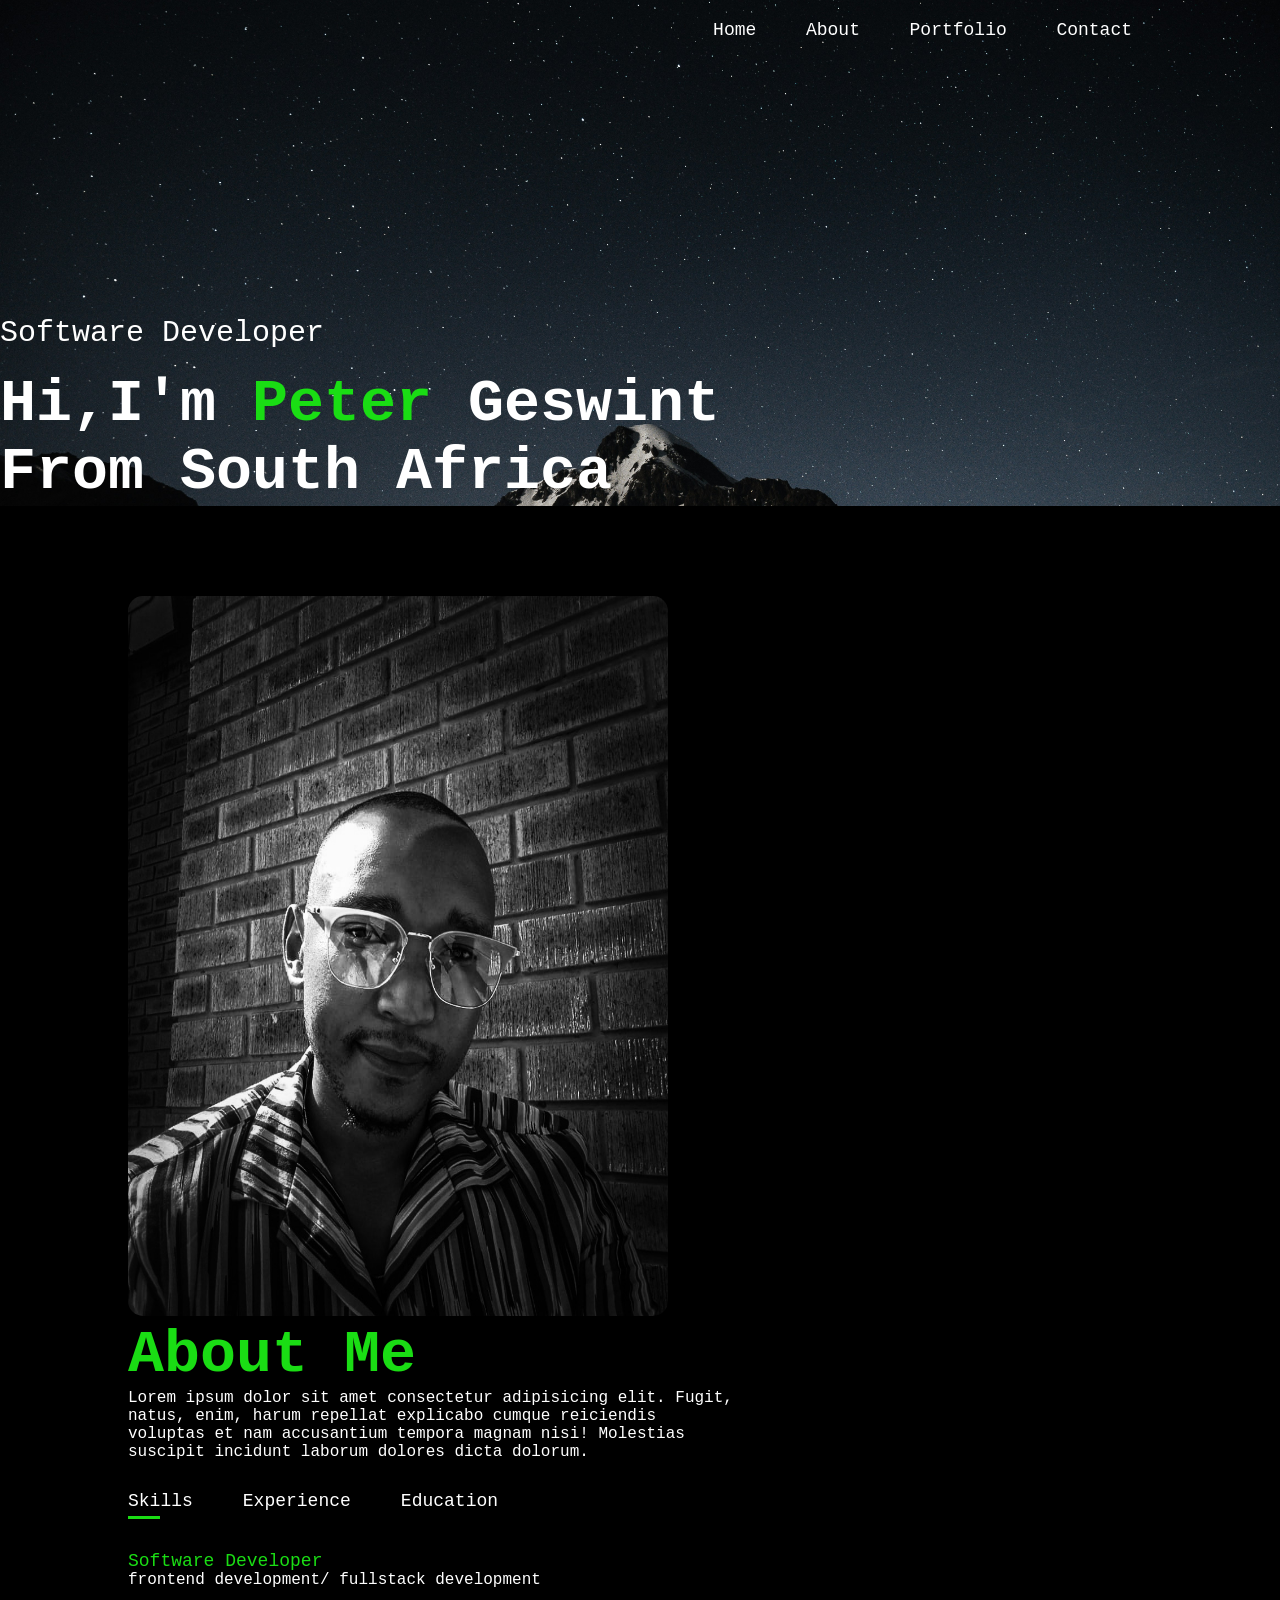
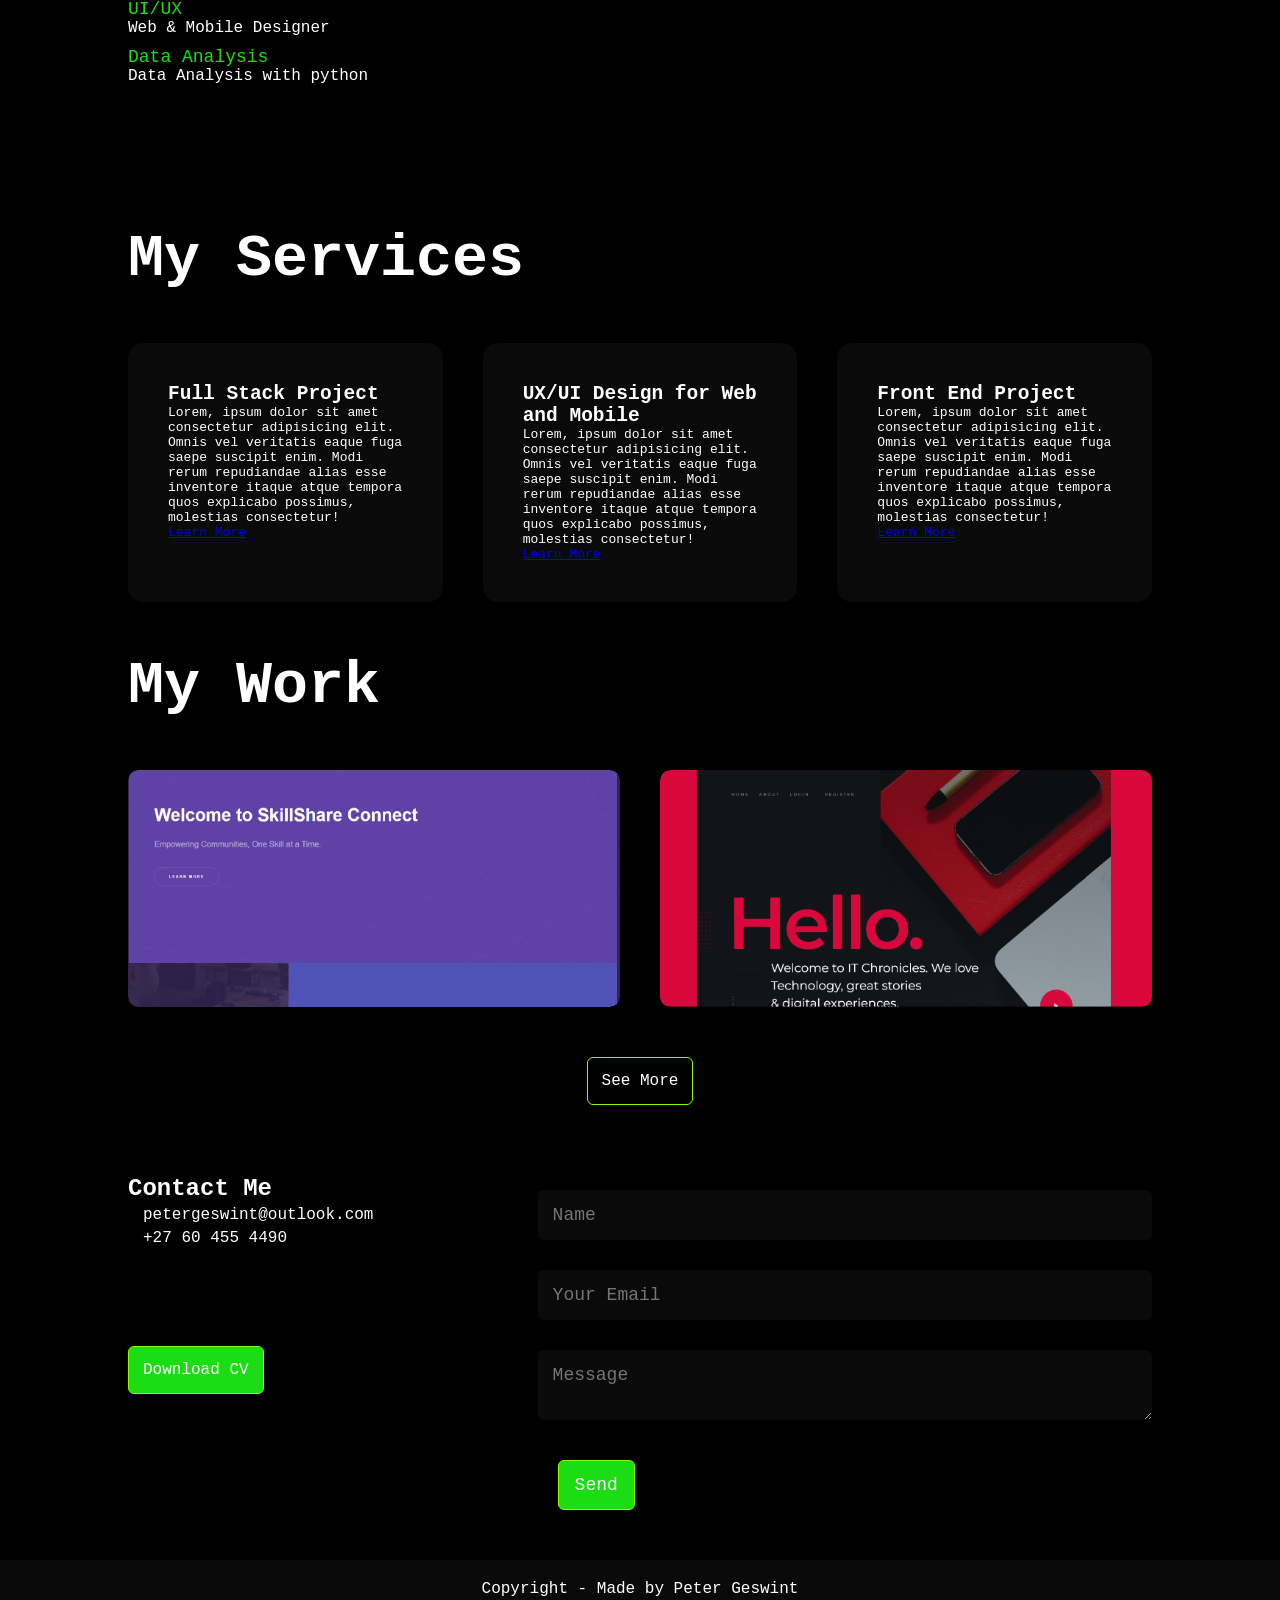
==== Portfolio Website/Index.html @ ab49cde0 "Codsoft Task1" ====
<!DOCTYPE html>
<html>
	<head>
		<meta charset="UTF-8"/>
		<meta name="viewport" content="width=device-width, initial-scale=1.0"/>
		<title>PG</title>
		<link rel="stylesheet" href="style.css"/>
		<script src="https://kit.fontawesome.com/43df5438bc.js" crossorigin="anonymous"></script>
	</head>
	<body>
		<div id="header">
			<div class="container">
				<nav>
					<img src="" class="logo"/>
					<ul id="sideMenu">
						<li><a href="#header">Home</a></li>
						<li><a href="#about">About</a></li>
						<li><a href="#portfolio">Portfolio</a></li>
						<li><a href="#contact">Contact</a></li>
						<i class="fas fa-solid fa-xmark" onclick="closeMenu()"></i>
					</ul>
					<i class="fas fa-solid fa-bars" onclick="openMenu()"></i>
					
					
				</nav>
			</div>
			<div class="header-text">
				<p>Software Developer</p>
				<h1>Hi,I'm <span>Peter</span> Geswint<br/> From South Africa</h1>
			</div>

		</div>
		<!------ About ------->
		<div id="about">
			<div class="container">
				<div class="row">
					<div class="about-col-1">
						<img src="Images/about.jpg"/>
					</div>
					<div class="about-col-2">
						<h1 class="subtitle">About Me</h1>
						<p>Lorem ipsum dolor sit amet consectetur adipisicing elit. Fugit, natus, enim, harum repellat explicabo cumque reiciendis voluptas et nam accusantium tempora magnam nisi! Molestias suscipit incidunt laborum dolores dicta dolorum.</p>
						<div class="tab-title">
							<p class="tab-links active-link" onclick="openTab('skills')">Skills</p>
							<p class="tab-links" onclick="openTab('experience')">Experience</p>
							<p class="tab-links" onclick="openTab('education')">Education</p>
						</div>
						<div class="tab-contents active-tab" id="skills">
							<ul>
								<li><span>Software Developer</span><br/>frontend development/ fullstack development</li>
								<li><span>UI/UX</span><br />Web & Mobile Designer</li>
								<li><span>Data Analysis</span><br />Data Analysis with python</li>
							</ul>
						</div>
							<div class="tab-contents" id="experience">
								<ul>
									<li><span>CODSOFT</span><br />frontend development internship</li>
								</ul>
							</div>
							<div class="tab-contents" id="education">
								<ul>
									<li><span>Nelson Mandela University</span><br />National Diploma: Software Development</li>
									<li><span>ZTM - Udemy Course</span><br />Web & Mobile Designer</li>
									<li><span>ALX</span><br />Software Engineering</li>
								</ul>
							</div>
					</div>
				</div>
			</div>
		</div>
		<!------Services------>
		<div id="services">
			<div class="container">
				<h1 class="subtitle">My Services</h1>
				<div class="services-list">
					<div>
						<i class="fa-solid fa-laptop-code"></i>
						<h2>Full Stack Project</h2>
						<p>Lorem, ipsum dolor sit amet consectetur adipisicing elit. Omnis vel veritatis eaque fuga saepe suscipit enim. Modi rerum repudiandae alias esse inventore itaque atque tempora quos explicabo possimus, molestias consectetur!</p>
						<a href="#">Learn More</a>
					</div>
					
						<div>
							<i class="fa-brands fa-figma"></i>
							<h2>UX/UI Design for Web and Mobile</h2>
							<p>Lorem, ipsum dolor sit amet consectetur adipisicing elit. Omnis vel veritatis eaque fuga saepe suscipit enim.
								Modi rerum repudiandae alias esse inventore itaque atque tempora quos explicabo possimus, molestias consectetur!
							</p>
								<a href="#">Learn More</a>
						</div>
					

						<div>
							<i class="fa-regular fa-file-code"></i>
								<h2>Front End Project</h2>
								<p>Lorem, ipsum dolor sit amet consectetur adipisicing elit. Omnis vel veritatis eaque fuga saepe suscipit enim.
									Modi rerum repudiandae alias esse inventore itaque atque tempora quos explicabo possimus, molestias consectetur!
								</p>
								<a href="#">Learn More</a>
						</div>
							
							
					
						
					</div>
				
			</div>
		</div>
		<div id="portfolio">
			<div class="container">
				<h1 class="subtitle">My Work</h1>
				<div class="work-list">
					<div class="work">
							<img src="Images/Screenshot 2024-09-18 195211.png" alt="skills share home page">
							<div class="layer">
								<h3>Fully Responsive Website</h3>
								<p>Short description of the project.</p>
								<a href="#"><i class="fa-solid fa-up-right-from-square"></i></a>
							</div>
					</div>
						<div class="work">
							<img src="Images/itchronicles.png" alt="it chronicles home page">
								<div class="layer">
									<h3>Fully Responsive Website</h3>
									<p>Short description of the project.</p>
									<a href="#"><i class="fa-solid fa-up-right-from-square"></i></a>
								</div>
						</div>
				</div>
				<a href="#" class="btn">See More</a>

			</div>
			<div id="contact">
				<div class="container">
					<div class="row">
						<div class="contact-left">
							<h2 class="sub-title">Contact Me</h3>
							<p><i class="fa-solid fa-paper-plane"></i> petergeswint@outlook.com</p>
							<p><i class="fa-solid fa-phone"></i> +27 60 455 4490</p>
							<div class="social-icons">
								<a href="#"><i class="fa-brands fa-square-facebook"></i></a>
								<a href="#"><i class="fa-brands fa-square-x-twitter"></i></a>
								<a href="#"><i class="fa-brands fa-linkedin"></i></a>
								<a href="#"><i class="fa-brands fa-square-instagram"></i></a>
							</div>
							<a href="Images/Peter Geswint - Resume.pdf" class="btn btn2">Download CV</a>

						</div>
						<div class="contact-right">
							<form>
								<input type="text" name="name" placeholder="Name" required />
								<input type="email" name="email" placeholder="Your Email" rquired />
								<textarea cols="16" name="message" placeholder="Message"></textarea>
								<button type="submit" class="btn btn2">Send</button>
							</form>
						</div>
					</div>
				</div>
			</div>
			<div class="copyright">
				<p>Copyright - Made by Peter Geswint <i class="fa-solid fa-heart"></i></p>
			</div>
		</div>
		<script>
			var tabLinks = document.getElementsByClassName("tab-links");
			var tabContents = document.getElementsByClassName("tab-contents");
			function openTab(tabname){
				for(tabLink of tabLinks){
					tabLink.classList.remove("active-link")
				}
					for (tabContent of tabContents) {
					tabContent.classList.remove("active-tab")
				}
				event.currentTarget.classList.add("active-link");
				document.getElementById(tabname).classList.add("active-tab");
			}
		</script>
		<script>
			var sideMenu = document.getElementById("sideMenu");
			function openMenu(){
				sideMenu.style.right = "0px";
			}
			function closeMenu(){
				sideMenu.style.right = "-200px";
			}
		</script>
	</body>
</html>
---- Portfolio Website/style.css ----
*{
	margin: 0;
	padding: 0;
	font-family: 'Courier New', Courier, monospace;
	box-sizing: border-box;
}
html{
	scroll-behavior: smooth;
}
body{
	background-color: black;
	color: white;
}
#header{
	width: 100%;
	height: 100%;
	background-image: url("Images/pic-article-02.jpg");
	background-size: cover;
	background-position: right ;
}
.container{
	padding: 10px 10%;
}
nav{
	display: flex;
	align-items: center;
	justify-content: space-between;
	flex-wrap: wrap;
}
.logo{
	width: 140px;
}
nav ul li {
	display: inline-block;
	margin: 10px 20px;
	list-style: none;

}
nav ul li a {
	color: white;
	text-decoration: none;
	font-size: 18px;
	position: relative;
}
nav ul li a::after{
	content: '';
	width: 0%;
	height: 3px;
	background: rgb(26, 221, 20);
	position: absolute;
	left:0;
	bottom: -6px;
	transition: 0.5s;
}
nav ul li a:hover::after{
	width: 100%;
}
.header-text{
	margin-top: 20%;
	font-size: 30px;
}
.header-text h1{
	font-size: 60px;
	margin-top: 20px;
}
.header-text h1 span{
	color: rgb(26, 221, 20);
}
#about{
	padding: 80px 0;
	color: rgb(26, 221, 20);
}
#about p{
	color: white;
}
.row{
	display: flex;
	justify-content: space-between;
	flex-wrap: wrap;
}
.about-col-1{
	flex-basis: 30%;
}
.about-col-1 img{
	width: 60vh;
	height: 80vh;
	border-radius: 15px;

}
.about-col-2{
	flex-basis: 60%;
}

.subtitle{
	font-size: 60px;
	font-weight: 600;
}
.tab-title{
	display: flex;
	margin: 30px 0 40px;
}
.tab-links{
	margin-right: 50px;
	font-size: 18px;
	font-weight: 400;
	cursor: pointer;
	position: relative;
}
.tab-links::after{
	content:'';
	width: 0;
	height: 3px;
	background: rgb(26, 221, 20) ;
	position: absolute;
	left: 0;
	bottom: -8px;
	transition: 0.5s;
}
.tab-links.active-link::after{
	width: 50%;

}
.tab-contents ul li{
	list-style: none;
	margin: 10px 0;
	color: white;
}
.tab-contents span{
	color:rgb(26, 221, 20);
	font-size: 18px;
	font-weight: 500;
}
.tab-contents{
	display: none;
}
.tab-contents.active-tab{
	display: block;
}
#services{
	padding: 30px 0;
}
.services-list{
	display: grid;
	grid-template-columns: repeat(auto-fit,minmax(250px,1fr));
	grid-gap: 40px;
	margin-top: 50px;
}
.services-list div{
	background:rgba(207, 209, 207, 0.048);
	padding: 40px;
	font-size: 13px;
	font-weight: 400;
	border-radius: 15px;
	transition: background 0.5s, transform 0.5s;
}
.services-list div i {
	font-size: 50px;
	margin-bottom: 10px;
}
.services-list div i h2{
	font-size: 30px;
	font-weight: 500;
	margin-bottom: 15px;
}
.services-list div i a{
	text-decoration: none;
	color: rgba(2, 14, 2, 0.048) ;
	font-size: 12px;
	margin-top: 20px;
	display: inline-block;
}
.services-list div:hover{
	background: rgb(26, 221, 20) ;
	transform: translate(-10px);
}
.portfolio{
	padding: 50px 0;
}
.work-list{
	display: grid;
		grid-template-columns: repeat(auto-fit, minmax(250px, 1fr));
		grid-gap: 40px;
		margin-top: 50px;
}
.work{
	border-radius: 10px;
	position: relative;
	overflow: hidden;
}
.work img{
	width: 100%;
	border-radius: 10px;
	display: block;
	transition: transform 0.5s;
}
.layer {
	width: 100%;
	height: 0;
	background: linear-gradient(rgba(0,0,0,0),rgb(26, 221, 20) );
	border-radius: 10px;
	position: absolute;
	left: 0;
	bottom: 0;
	overflow: hidden;
	display: flex;
	align-items: center;
	flex-direction: column;
	padding: 0 40px;
	text-align: center;
	font-size: 14px;
	transition: height 0.5s;
}
.layer h3{
	font-weight: 500;
	margin-bottom: 20px;
}
.layer h3 p{
	color: black;
}
.layer a{
	margin-top: 20px;
	color: chartreuse;
	text-decoration: none;
	font-size: 18px;
	line-height: 60px;
	background: #ffffff;
	width: 60px;
	height: 60px;
	border-radius: 50%;
	text-align: center;
}
.work:hover image{
	transform: scale(1.1);
}
.work:hover .layer{
	height: 100%;
}
.btn{
	display: block;
	margin: 50px auto;
	width: fit-content;
	border: 1px solid chartreuse;
	padding: 14px 14px ;
	border-radius: 6px;
	text-decoration: none;
	color: white;
	transition: background 0.5s, transition 0.5s;
}
.btn:hover{
	background:rgba(26, 221, 20);
}
.contact-left{
	flex-basis:35% ;

}
.contact-right {
	flex-basis: 60%;

}
.contact-left p i{
	font-size: 20px;
	color: rgb(26, 221, 20);
	margin-right: 15px;
	margin-bottom: 10px;
}
.social-icons{
	margin-top: 30px;

}
.social-icons a{
	margin-right: 15px;
	font-size: 30px;
	color: white;
	text-decoration: none;
	display: inline-block;
	transition: transform 0.5s;
}
.social-icons a:hover{
	color: rgb(26, 221, 20);
	transform: translateY(-5px);
}
.btn.btn2{
	display: inline-block;
	background: rgb(26, 221, 20);
}
.contact-right form{
	width: 100%;
}
.contact-right form input, .contact-right form textarea{
	width: 100%;
	padding: 15px;
	margin: 15px 0;
	background: rgba(207, 209, 207, 0.048);
	border: none;
	border-radius: 6px;
	outline: none;
	color: white;
	font-size: 18px;
}
form .btn2{
	padding: 14px 16px;
	font-size: 18px;
	margin:20px;
	cursor: pointer;
}
.copyright {
	width: 100%;
	text-align: center;
	padding: 20px 0;
	background-color: rgba(207, 209, 207, 0.048);
	font-weight: 300;
	margin-top: 20px;
}
.copyright i{
	color: rgb(26, 221, 20);
}

nav .fas {
	display: none;
}

@media screen and (max-width: 600px){
	#header{
		background-image: url("Images/pic-article-02.jpg");
	}
	.header-text{
		margin-top:100%;
		font-size: 16px;
	}
	.header-text h1{
		font-size: 30px;
	}
	nav .fas{
		display: block;
		font-size: 25px;
	}
	nav ul{
		background: rgb(150, 224, 147);
		position: fixed;
		top: 0;
		right: -200px;
		width: 200px;
		height: 100vh;
		padding-top: 15px;
		z-index: 2;
		transition: right 0.5s;
	}
	nav ul li{
		display: block;
		margin: 25px;
	}
	nav ul .fas{
		position: absolute;
		top: 25px;
		left: 25px;
		cursor: pointer;
	}
	.subtitle{
		font-size: 30px;
	}
	.about-col-1, .about-col-2{
		flex-basis: 100%;
	}
	.about-col-1{
		margin-bottom: 20px;
	}
	.about-col-2{
		font-size: 20px;
	}
	.tab-links{
		font-size: 16px;
		margin-right: 20px;
	}
	.contact-left, .contact-right{
		flex-basis: 100%;
	}
	.copyright{
		font-size: 14px;
	}
}
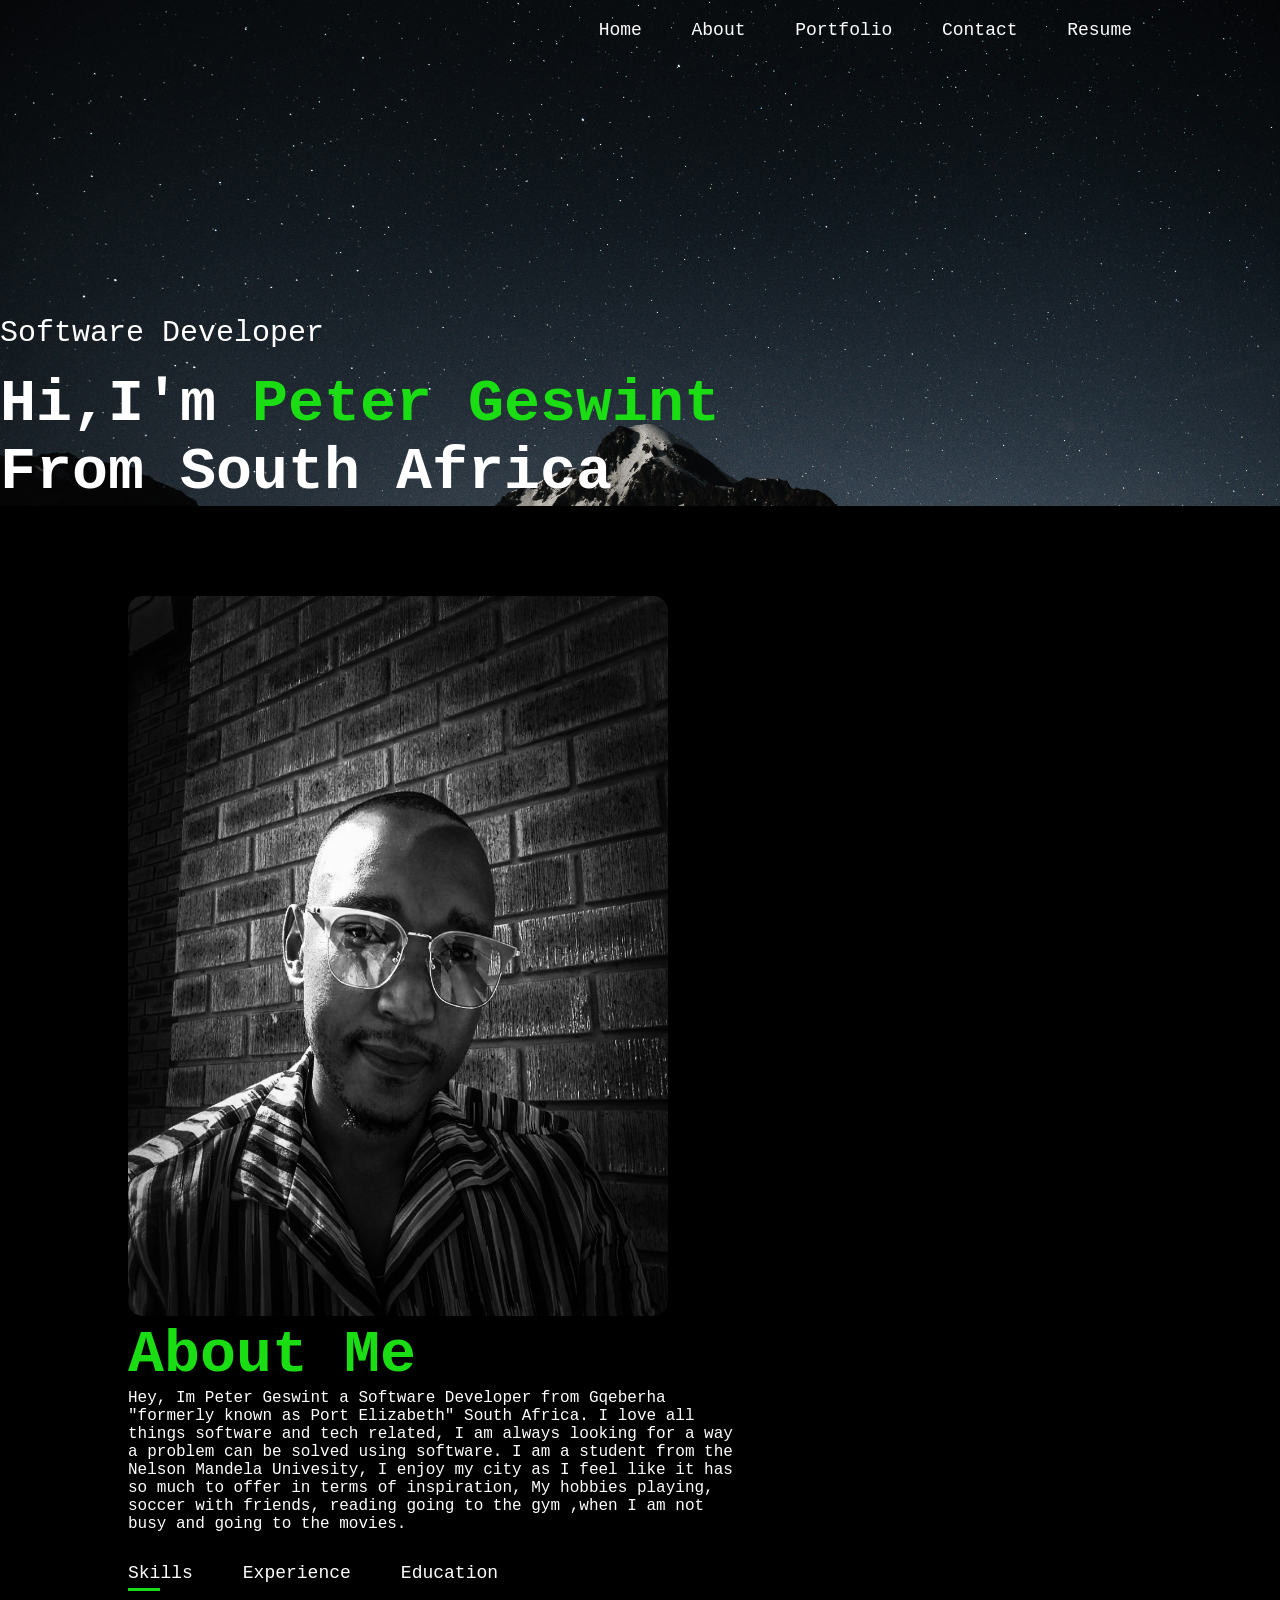
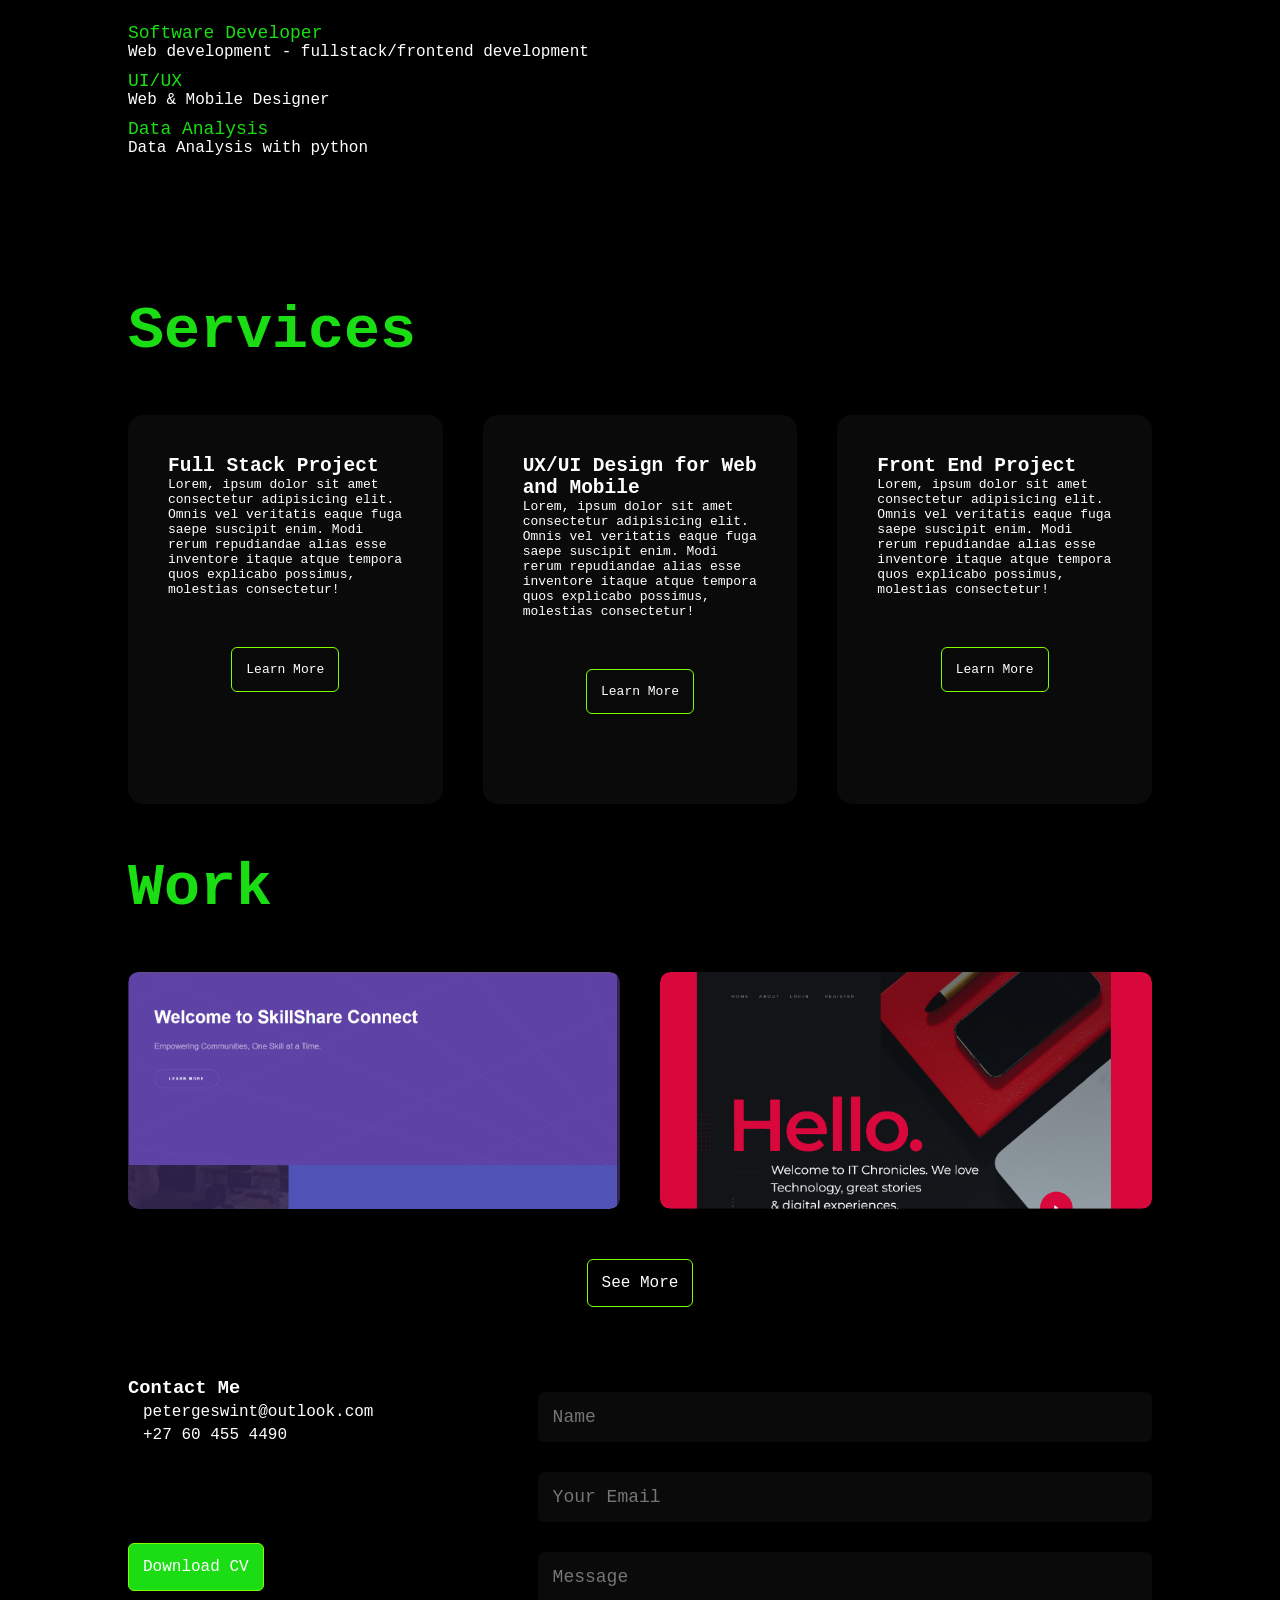
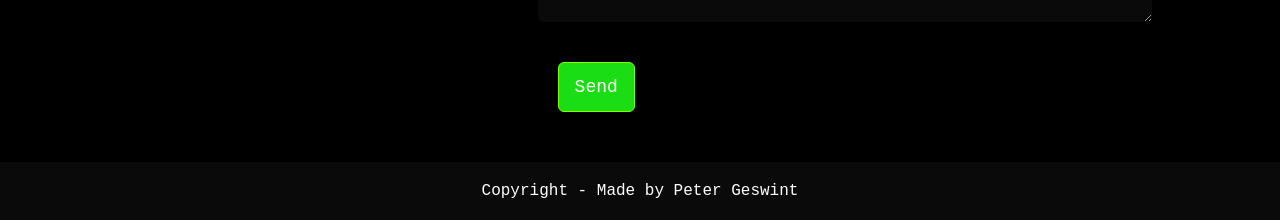
==== commit 14b0576f: "Contact" ====
--- a/Portfolio Website/Index.html
+++ b/Portfolio Website/Index.html
@@ -17,6 +17,7 @@
 						<li><a href="#about">About</a></li>
 						<li><a href="#portfolio">Portfolio</a></li>
 						<li><a href="#contact">Contact</a></li>
+						<li><a href="Images/Peter Geswint - Resume.pdf">Resume</a></li>
 						<i class="fas fa-solid fa-xmark" onclick="closeMenu()"></i>
 					</ul>
 					<i class="fas fa-solid fa-bars" onclick="openMenu()"></i>
@@ -26,7 +27,7 @@
 			</div>
 			<div class="header-text">
 				<p>Software Developer</p>
-				<h1>Hi,I'm <span>Peter</span> Geswint<br/> From South Africa</h1>
+				<h1>Hi,I'm <span>Peter Geswint</span><br/> From South Africa</h1>
 			</div>
 
 		</div>
@@ -38,8 +39,12 @@
 						<img src="Images/about.jpg"/>
 					</div>
 					<div class="about-col-2">
-						<h1 class="subtitle">About Me</h1>
-						<p>Lorem ipsum dolor sit amet consectetur adipisicing elit. Fugit, natus, enim, harum repellat explicabo cumque reiciendis voluptas et nam accusantium tempora magnam nisi! Molestias suscipit incidunt laborum dolores dicta dolorum.</p>
+						<h2 class="subtitle">About Me</h2>
+						<p>Hey, Im Peter Geswint a Software Developer from Gqeberha "formerly known as Port Elizabeth" South Africa. 
+							I love all things software and tech related, 
+							I am always looking for a way a problem can be solved using software. 
+							I am a student from the Nelson Mandela Univesity, I enjoy my city as I feel like it has so much to offer in terms of inspiration,
+							 My hobbies playing, soccer with friends, reading going to the gym ,when I am not busy and going to the movies.</p>
 						<div class="tab-title">
 							<p class="tab-links active-link" onclick="openTab('skills')">Skills</p>
 							<p class="tab-links" onclick="openTab('experience')">Experience</p>
@@ -47,20 +52,20 @@
 						</div>
 						<div class="tab-contents active-tab" id="skills">
 							<ul>
-								<li><span>Software Developer</span><br/>frontend development/ fullstack development</li>
+								<li><span>Software Developer</span><br/>Web development - fullstack/frontend development</li>
 								<li><span>UI/UX</span><br />Web & Mobile Designer</li>
 								<li><span>Data Analysis</span><br />Data Analysis with python</li>
 							</ul>
 						</div>
 							<div class="tab-contents" id="experience">
 								<ul>
-									<li><span>CODSOFT</span><br />frontend development internship</li>
+									<li><span>CODSOFT</span><br />Web development internship</li>
 								</ul>
 							</div>
 							<div class="tab-contents" id="education">
 								<ul>
 									<li><span>Nelson Mandela University</span><br />National Diploma: Software Development</li>
-									<li><span>ZTM - Udemy Course</span><br />Web & Mobile Designer</li>
+									<li><span>ZTM - Udemy Course</span><br />Web & Mobile Design</li>
 									<li><span>ALX</span><br />Software Engineering</li>
 								</ul>
 							</div>
@@ -71,13 +76,13 @@
 		<!------Services------>
 		<div id="services">
 			<div class="container">
-				<h1 class="subtitle">My Services</h1>
+				<h2 class="subtitle">Services</h2>
 				<div class="services-list">
 					<div>
 						<i class="fa-solid fa-laptop-code"></i>
 						<h2>Full Stack Project</h2>
 						<p>Lorem, ipsum dolor sit amet consectetur adipisicing elit. Omnis vel veritatis eaque fuga saepe suscipit enim. Modi rerum repudiandae alias esse inventore itaque atque tempora quos explicabo possimus, molestias consectetur!</p>
-						<a href="#">Learn More</a>
+						<a href="#" class="btn">Learn More</a>
 					</div>
 					
 						<div>
@@ -86,7 +91,7 @@
 							<p>Lorem, ipsum dolor sit amet consectetur adipisicing elit. Omnis vel veritatis eaque fuga saepe suscipit enim.
 								Modi rerum repudiandae alias esse inventore itaque atque tempora quos explicabo possimus, molestias consectetur!
 							</p>
-								<a href="#">Learn More</a>
+								<a href="#" class="btn">Learn More</a>
 						</div>
 					
 
@@ -96,7 +101,7 @@
 								<p>Lorem, ipsum dolor sit amet consectetur adipisicing elit. Omnis vel veritatis eaque fuga saepe suscipit enim.
 									Modi rerum repudiandae alias esse inventore itaque atque tempora quos explicabo possimus, molestias consectetur!
 								</p>
-								<a href="#">Learn More</a>
+								<a href="#" class="btn">Learn More</a>
 						</div>
 							
 							
@@ -106,16 +111,17 @@
 				
 			</div>
 		</div>
+		<!-----Portfolio----->
 		<div id="portfolio">
 			<div class="container">
-				<h1 class="subtitle">My Work</h1>
+				<h2 class="subtitle">Work</h2>
 				<div class="work-list">
 					<div class="work">
 							<img src="Images/Screenshot 2024-09-18 195211.png" alt="skills share home page">
 							<div class="layer">
 								<h3>Fully Responsive Website</h3>
 								<p>Short description of the project.</p>
-								<a href="#"><i class="fa-solid fa-up-right-from-square"></i></a>
+								<a href="#"><i class="fa-solid fa-up-right-from-square active-project"></i></a>
 							</div>
 					</div>
 						<div class="work">
@@ -123,18 +129,18 @@
 								<div class="layer">
 									<h3>Fully Responsive Website</h3>
 									<p>Short description of the project.</p>
-									<a href="#"><i class="fa-solid fa-up-right-from-square"></i></a>
+									<a href="#"><i class="fa-solid fa-up-right-from-square active-project"></i></a>
 								</div>
 						</div>
 				</div>
 				<a href="#" class="btn">See More</a>
-
 			</div>
+			<!-----Contact----->
 			<div id="contact">
 				<div class="container">
 					<div class="row">
 						<div class="contact-left">
-							<h2 class="sub-title">Contact Me</h3>
+							<h3 class="sub-title">Contact Me</h3>
 							<p><i class="fa-solid fa-paper-plane"></i> petergeswint@outlook.com</p>
 							<p><i class="fa-solid fa-phone"></i> +27 60 455 4490</p>
 							<div class="social-icons">
--- a/Portfolio Website/style.css
+++ b/Portfolio Website/style.css
@@ -138,6 +138,9 @@
 }
 #services{
 	padding: 30px 0;
+}
+.subtitle{
+	color: rgb(26, 221, 20);
 }
 .services-list{
 	display: grid;
@@ -249,6 +252,10 @@
 .btn:hover{
 	background:rgba(26, 221, 20);
 }
+.project-details {
+	display: none;
+}
+
 .contact-left{
 	flex-basis:35% ;
 
